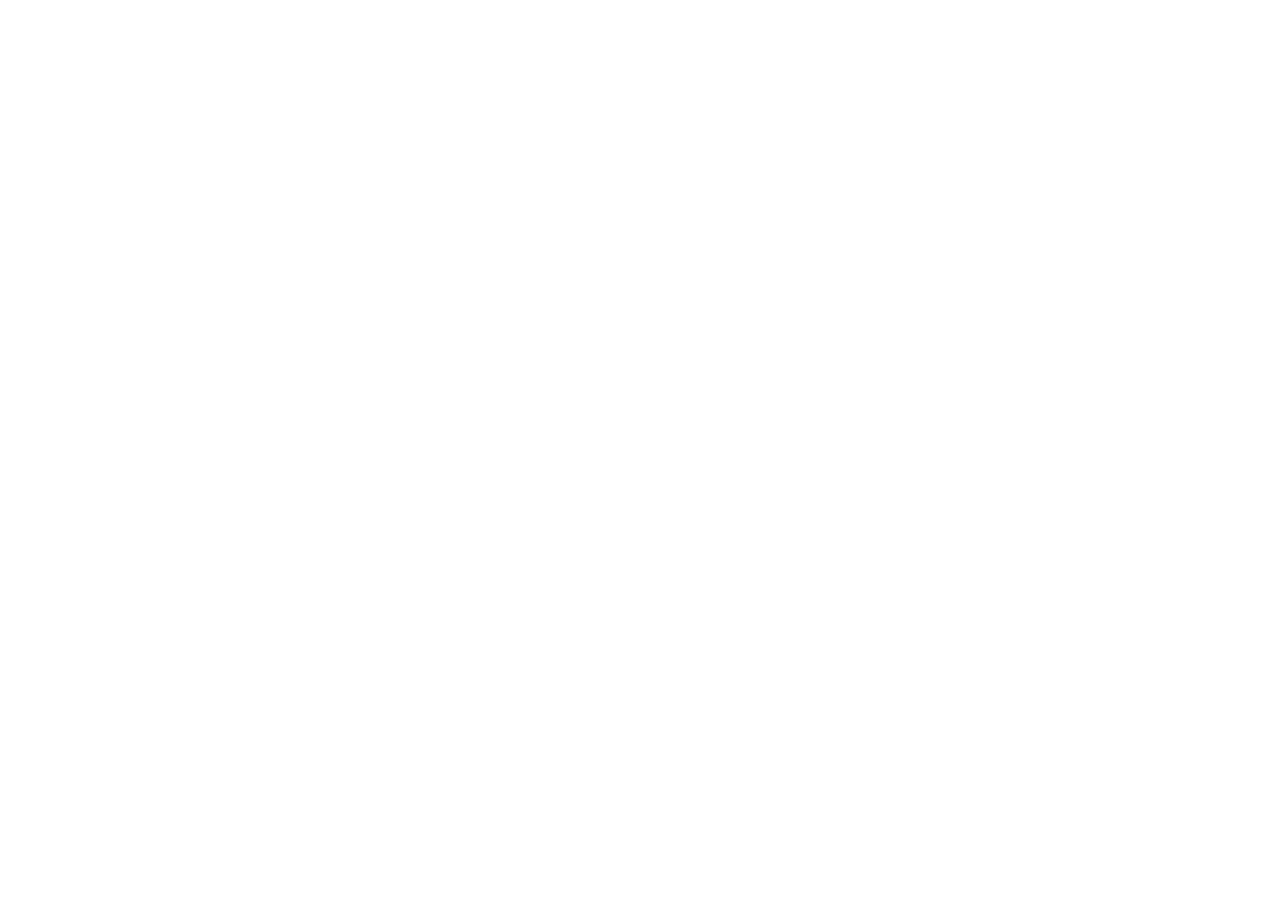
==== HTML/about.html @ 1f505929 "Sticky nav" ====
<!DOCTYPE html>
<html lang="en">
  <head>
    <meta charset="UTF-8" />
    <meta name="viewport" content="width=device-width, initial-scale=1.0" />
    <title>Om mig</title>
  </head>
  <body>
    <header></header>
    <main></main>
    <footer></footer>
  </body>
</html>
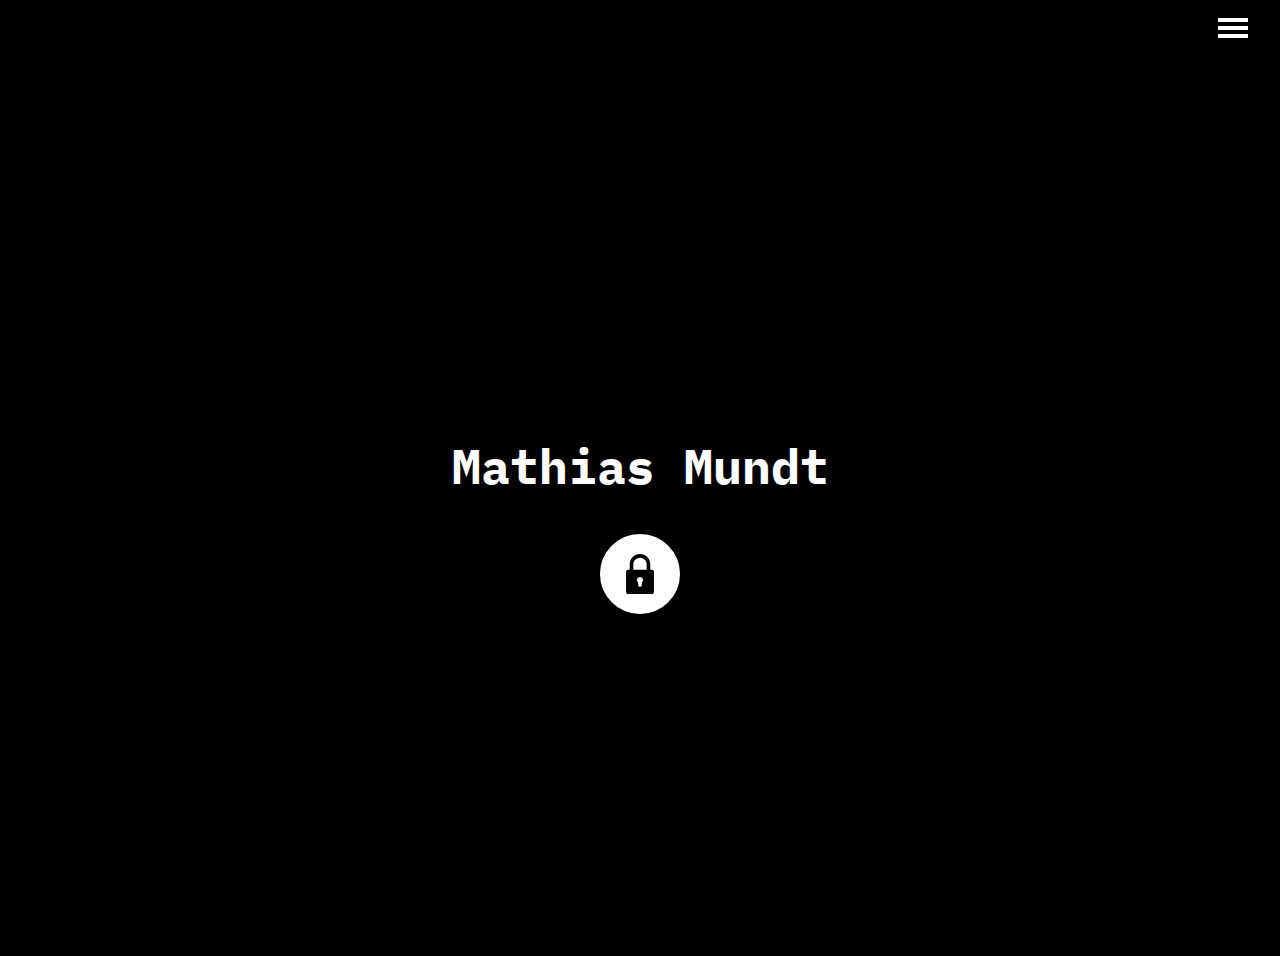
==== commit a5136e5c: "Nav created + css + About lock animation" ====
--- a/HTML/about.html
+++ b/HTML/about.html
@@ -4,10 +4,44 @@
     <meta charset="UTF-8" />
     <meta name="viewport" content="width=device-width, initial-scale=1.0" />
     <title>Om mig</title>
+    <link rel="stylesheet" href="../Assets/CSS/globalStyle.css" />
+    <link rel="stylesheet" href="../Assets/CSS/about.css" />
+    <script src="../Assets/JS/app.js" defer></script>
   </head>
   <body>
-    <header></header>
-    <main></main>
+    <header>
+      <nav class="navbar">
+        <ul class="nav-list" id="nav-list">
+          <li><a href="index.html">Home</a></li>
+          <li><a href="about.html">About</a></li>
+          <li><a href="#">Services</a></li>
+          <li><a href="#">Contact</a></li>
+        </ul>
+        <div class="menu-icon" id="menu-icon">
+          <div class="bar bar1"></div>
+          <div class="bar bar2"></div>
+          <div class="bar bar3"></div>
+        </div>
+      </nav>
+    </header>
+    <main>
+      <div class="container">
+        <h1 class="name">Mathias Mundt</h1>
+        <button class="unlock-btn">
+          <img
+            src="../Assets/Img/lock-closed.svg"
+            alt="Lock Icon"
+            class="closed-lock"
+          />
+
+          <img
+            src="../Assets/Img/lock-open.svg"
+            alt="Lock Icon"
+            class="open-lock"
+          />
+        </button>
+      </div>
+    </main>
     <footer></footer>
   </body>
 </html>
--- a/Assets/CSS/globalStyle.css
+++ b/Assets/CSS/globalStyle.css
@@ -0,0 +1,126 @@
+@import url('https://fonts.googleapis.com/css2?family=IBM+Plex+Mono:ital,wght@0,100;0,200;0,300;0,400;0,500;0,600;0,700;1,100;1,200;1,300;1,400;1,500;1,600;1,700&display=swap');
+
+*,
+*::before,
+*::after{
+    box-sizing: border-box;
+}
+
+:root{
+    --stdPadding: 0px;
+    --stdMargin: 0px;
+}
+
+html {
+    scroll-behavior: smooth;
+  }
+  
+
+body{
+    margin: 0;
+    padding: 0;
+    line-height: 1.5;
+    background-color: black;
+}
+
+p,
+h1,
+h2,
+h3,
+h4{
+    font-family: "IBM Plex Mono", monospace;
+    color: white;
+}
+
+header{
+    position: sticky;
+    top: 0;
+    z-index: 1000;
+}
+
+.navbar {
+    display: flex;
+    padding: 1rem 2rem;
+    background-color: black;
+    position: sticky;
+    top: 0; 
+    z-index: 1000; 
+}
+
+.menu-icon {
+    display: flex;
+    flex-direction: column;
+    cursor: pointer;
+    width: 30px;
+    margin-left: auto; 
+}
+
+.nav-list {
+    list-style: none;
+    display: flex;
+    gap: 2rem;
+    margin: 0;
+    justify-content: center;
+    align-items: center;
+}
+
+.nav-list li:nth-child(1){
+    padding-top: 25%;
+}
+
+.nav-list li a {
+    color: black; 
+    text-decoration: none;
+    font-weight: bold;
+    font-size: 80px;
+    padding-top: 1rem;
+    padding-bottom: 1rem;
+}
+
+.bar {
+    height: 4px;
+    width: 100%;
+    background-color: white; 
+    margin: 2px 0;
+    transition: 0.3s;
+}
+
+#nav-list {
+    display: none; 
+    position: absolute; 
+    top: 0; 
+    right: 0; 
+    background-color: #FFFFF0; 
+    width: 50%; 
+    height: 100vh;
+    padding: 1rem 0; 
+    text-align: center;
+}
+
+  /* Nav text hover */
+  .nav-list li a:hover {
+    color: hotpink; 
+    cursor: pointer;
+}
+
+  /* Active class til burgermenu */
+#nav-list.active {
+    display: block; 
+}
+
+  /* Burgerbar animation = x */
+
+.menu-icon.open .bar1 {
+    transform: rotate(45deg) translate(5px, 5px); 
+    background-color: black;
+}
+
+.menu-icon.open .bar2 {
+    opacity: 0; 
+    background-color: black;
+}
+
+.menu-icon.open .bar3 {
+    transform: rotate(-45deg) translate(5px, -5px); 
+    background-color: black;
+}
--- a/Assets/CSS/about.css
+++ b/Assets/CSS/about.css
@@ -0,0 +1,75 @@
+.container {
+    display: flex;
+    flex-direction: column;
+    justify-content: center;
+    align-items: center;
+    height: 100vh; 
+  }
+  
+  .name {
+    font-size: 3rem; 
+    color: white; 
+    margin-bottom: 2rem; /
+  }
+  
+.container {
+    display: flex;
+    flex-direction: column;
+    justify-content: center;
+    align-items: center;
+    height: 100vh;
+    background-color: black;
+    color: white;
+  }
+  
+  .name {
+    font-size: 3rem;
+    margin-bottom: 2rem;
+  }
+  
+  .unlock-btn {
+    background: none;
+    border: 2px solid white;
+    padding: 1rem;
+    border-radius: 50%;
+    background-color: white;
+    cursor: pointer;
+    display: flex;
+    justify-content: center;
+    align-items: center;
+    position: relative; 
+    width: 80px; 
+    height: 80px; 
+    transition: background-color 0.3s ease, color 0.3s ease;
+  }
+  
+  .unlock-btn img {
+    position: absolute; 
+    top: 50%;
+    left: 50%;
+    transform: translate(-50%, -50%); 
+    width: 40px;
+    height: 40px;
+    transition: opacity 0.3s ease; 
+  }
+  
+ 
+  .open-lock {
+    opacity: 0;
+  }
+  
+  .unlock-btn:hover .closed-lock {
+    opacity: 0;
+  }
+  
+  .unlock-btn:hover .open-lock {
+    opacity: 1;
+  }
+  
+  /* Button hover effect */
+  .unlock-btn:hover {
+    background-color: white;
+    color: black;
+  }
+  
+  
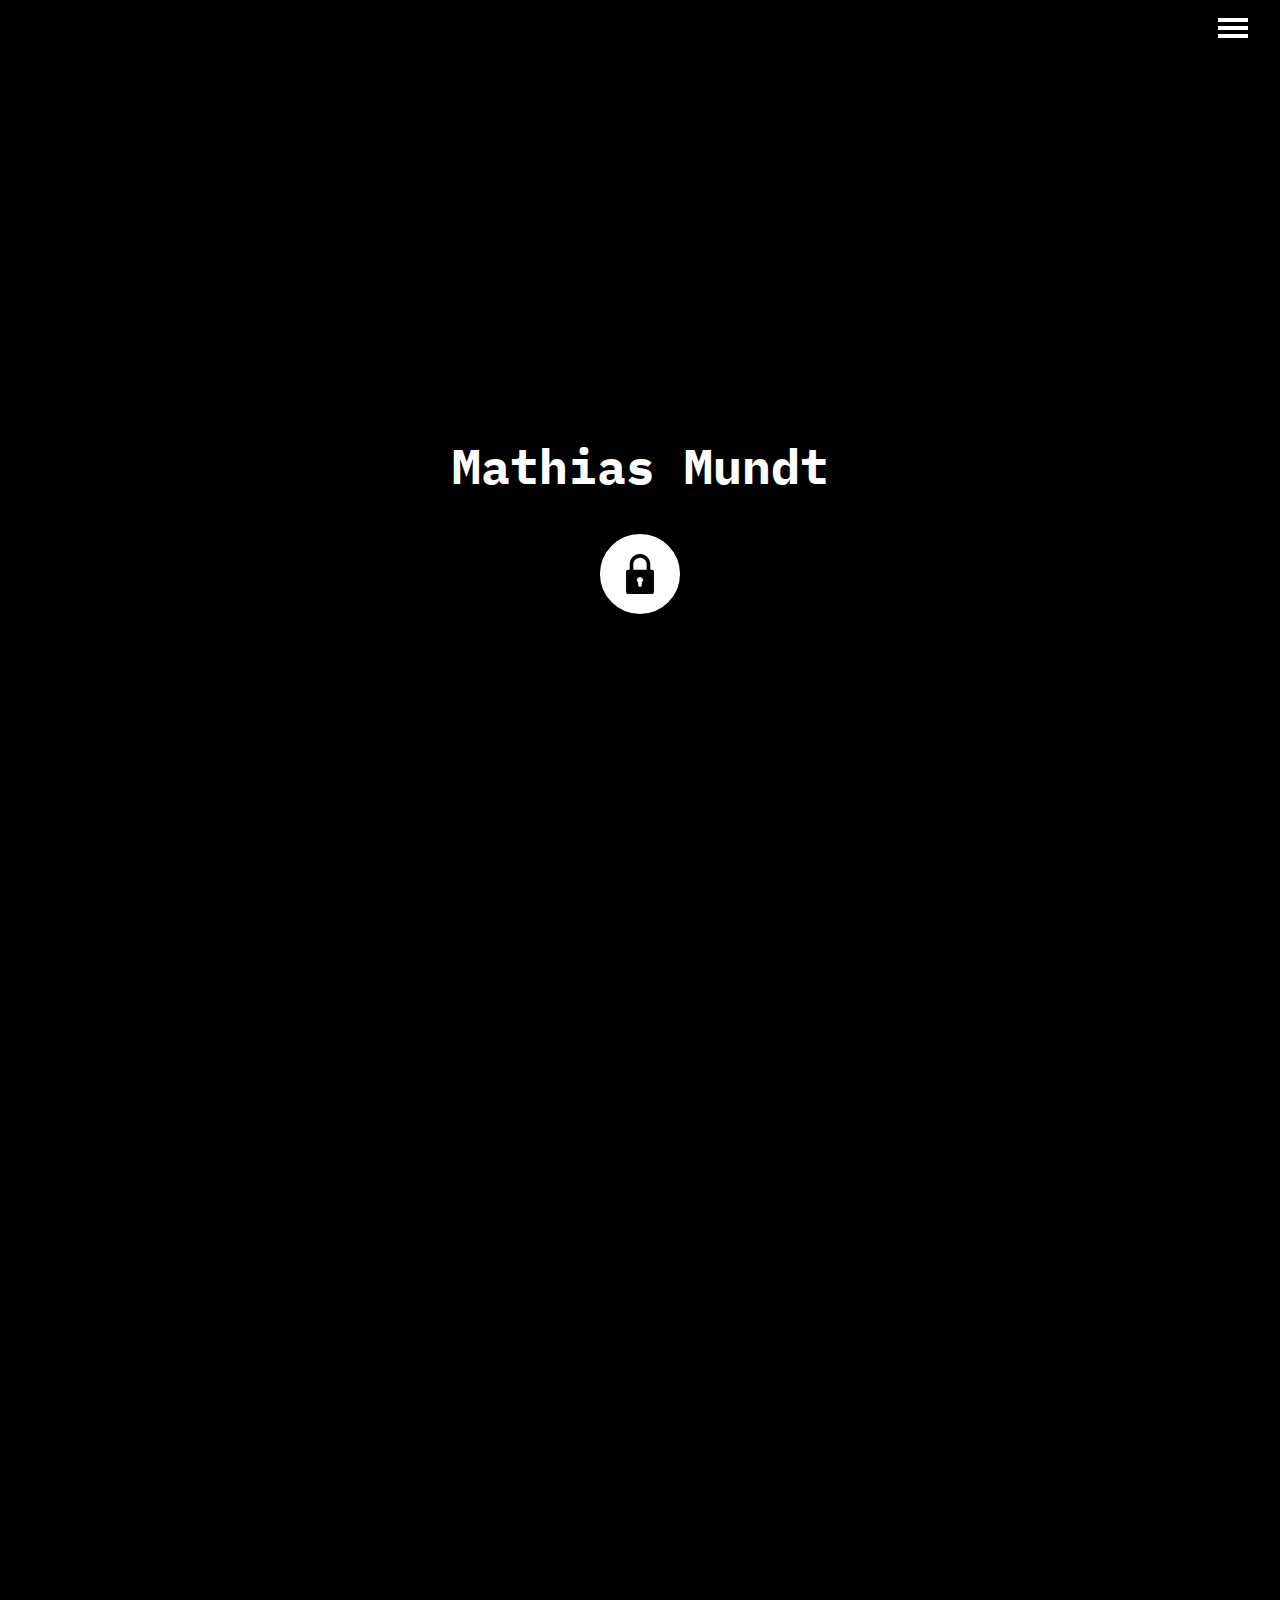
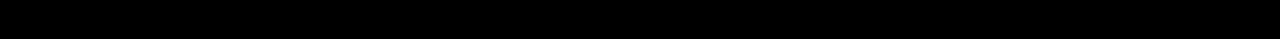
==== commit 7f09bb1b: "JS + CSS Animation + om mig" ====
--- a/HTML/about.html
+++ b/HTML/about.html
@@ -3,10 +3,11 @@
   <head>
     <meta charset="UTF-8" />
     <meta name="viewport" content="width=device-width, initial-scale=1.0" />
-    <title>Om mig</title>
+    <title>About Me</title>
     <link rel="stylesheet" href="../Assets/CSS/globalStyle.css" />
     <link rel="stylesheet" href="../Assets/CSS/about.css" />
     <script src="../Assets/JS/app.js" defer></script>
+    <script src="../Assets/JS/curtainAnimation.js" defer></script>
   </head>
   <body>
     <header>
@@ -25,7 +26,7 @@
       </nav>
     </header>
     <main>
-      <div class="container">
+      <div class="heroContainer">
         <h1 class="name">Mathias Mundt</h1>
         <button class="unlock-btn">
           <img
@@ -33,7 +34,6 @@
             alt="Lock Icon"
             class="closed-lock"
           />
-
           <img
             src="../Assets/Img/lock-open.svg"
             alt="Lock Icon"
@@ -41,7 +41,32 @@
           />
         </button>
       </div>
+
+      <div class="introContent">
+        <div class="migWrapper">
+          <div class="h3P">
+            <h3>Hvem er jeg?</h3>
+            <p>
+              Jeg er en ung fyr, der elsker fart og spænding – både i livet og i
+              mine interesser. Struktur er ikke lige mig, men jeg trives i kaos,
+              og det ser jeg som en styrke. Det gør mig nemlig altid klar til at
+              tilpasse mig, når noget ændrer sig. Jeg elsker at dykke ned i
+              detaljer og nørde igennem, og ser mig selv som et kreativt væsen,
+              der ikke er bange for at tænke ud af boksen.
+              <br /><br />
+              Når jeg ikke sidder begravet i projekter, finder du mig ofte på
+              løbestierne eller i selskab med min familie og venner, som betyder
+              meget for mig. Jeg gamer, løber (bare se min strava.. den er ikke
+              betalt), og er passioneret omkring fodbold og Formel 1 – altid
+              klar på både sjov og seriøse opgaver, uanset om det gælder sociale
+              arrangementer eller noget arbejdsrelateret.
+            </p>
+          </div>
+          <div class="imgWrapper">
+            <img src="../Assets/Img/vandring2.jpg" alt="Vandring Image" />
+          </div>
+        </div>
+      </div>
     </main>
-    <footer></footer>
   </body>
 </html>
--- a/Assets/CSS/globalStyle.css
+++ b/Assets/CSS/globalStyle.css
@@ -90,7 +90,7 @@
     position: absolute; 
     top: 0; 
     right: 0; 
-    background-color: #FFFFF0; 
+    background-color: #fbfefc; 
     width: 50%; 
     height: 100vh;
     padding: 1rem 0; 
@@ -99,7 +99,7 @@
 
   /* Nav text hover */
   .nav-list li a:hover {
-    color: hotpink; 
+    color: #0088cc; 
     cursor: pointer;
 }
 
--- a/Assets/CSS/about.css
+++ b/Assets/CSS/about.css
@@ -1,18 +1,11 @@
-.container {
-    display: flex;
-    flex-direction: column;
-    justify-content: center;
-    align-items: center;
-    height: 100vh; 
-  }
-  
-  .name {
-    font-size: 3rem; 
-    color: white; 
-    margin-bottom: 2rem; /
-  }
-  
-.container {
+/* Hero section */
+.name {
+    font-size: 3rem;
+    color: white;
+    margin-bottom: 2rem;
+}
+
+.heroContainer {
     display: flex;
     flex-direction: column;
     justify-content: center;
@@ -20,14 +13,13 @@
     height: 100vh;
     background-color: black;
     color: white;
-  }
-  
-  .name {
-    font-size: 3rem;
-    margin-bottom: 2rem;
-  }
-  
-  .unlock-btn {
+    position: relative;
+    z-index: 1;
+    transition: opacity 0.6s ease, visibility 0s linear 0.6s;
+}
+
+/* Unlock button */
+.unlock-btn {
     background: none;
     border: 2px solid white;
     padding: 1rem;
@@ -37,39 +29,95 @@
     display: flex;
     justify-content: center;
     align-items: center;
-    position: relative; 
-    width: 80px; 
-    height: 80px; 
+    position: relative;
+    width: 80px;
+    height: 80px;
     transition: background-color 0.3s ease, color 0.3s ease;
-  }
-  
-  .unlock-btn img {
-    position: absolute; 
+}
+
+/* Unlock button images */
+.unlock-btn img {
+    position: absolute;
     top: 50%;
     left: 50%;
-    transform: translate(-50%, -50%); 
+    transform: translate(-50%, -50%);
     width: 40px;
     height: 40px;
-    transition: opacity 0.3s ease; 
-  }
-  
- 
-  .open-lock {
+    transition: opacity 0.3s ease;
+}
+
+.open-lock {
     opacity: 0;
-  }
-  
-  .unlock-btn:hover .closed-lock {
+}
+
+/* Hover effect for unlock button */
+.unlock-btn:hover .closed-lock {
     opacity: 0;
-  }
-  
-  .unlock-btn:hover .open-lock {
+}
+
+.unlock-btn:hover .open-lock {
     opacity: 1;
-  }
-  
-  /* Button hover effect */
-  .unlock-btn:hover {
+}
+
+.unlock-btn:hover {
     background-color: white;
     color: black;
-  }
-  
-  
+}
+
+/* Hidden intro content */
+.introContent {
+    opacity: 0;
+    transform: translateY(20px);
+    transition: opacity 0.5s ease, transform 0.5s ease;
+    width: 100%;
+    z-index: -1;
+    padding: 2rem;
+    visibility: hidden;
+    position: relative;
+    top: 0;
+    margin-top: -100vh; 
+}
+
+/* Vis content efter button click */
+.introContent.show-content {
+    opacity: 1;
+    transform: translateY(0);
+    visibility: visible;
+    position: relative;
+    z-index: 1;
+    margin-top: 0; 
+}
+
+/* Hero section fade-out */
+.heroContainer.fade-out {
+    opacity: 0;
+    visibility: hidden;
+    transition: opacity 0.5s ease, visibility 0s linear 0.5s;
+    height: 0; 
+}
+
+/* Animation for heroContainer */
+.heroContainer.fade-out {
+    opacity: 0;
+    visibility: hidden;
+    transition: opacity 0.5s ease, visibility 0s linear 0.5s;
+    height: 0; 
+}
+
+/* Om mig */
+
+.migWrapper{
+    display: flex;
+    gap: 20px;
+    align-items: flex-start;
+}
+
+.h3P{
+    width: 50%;
+}
+
+.imgWrapper img {
+    width: 100%;
+    height: 50%;
+    align-self: flex-start;
+}